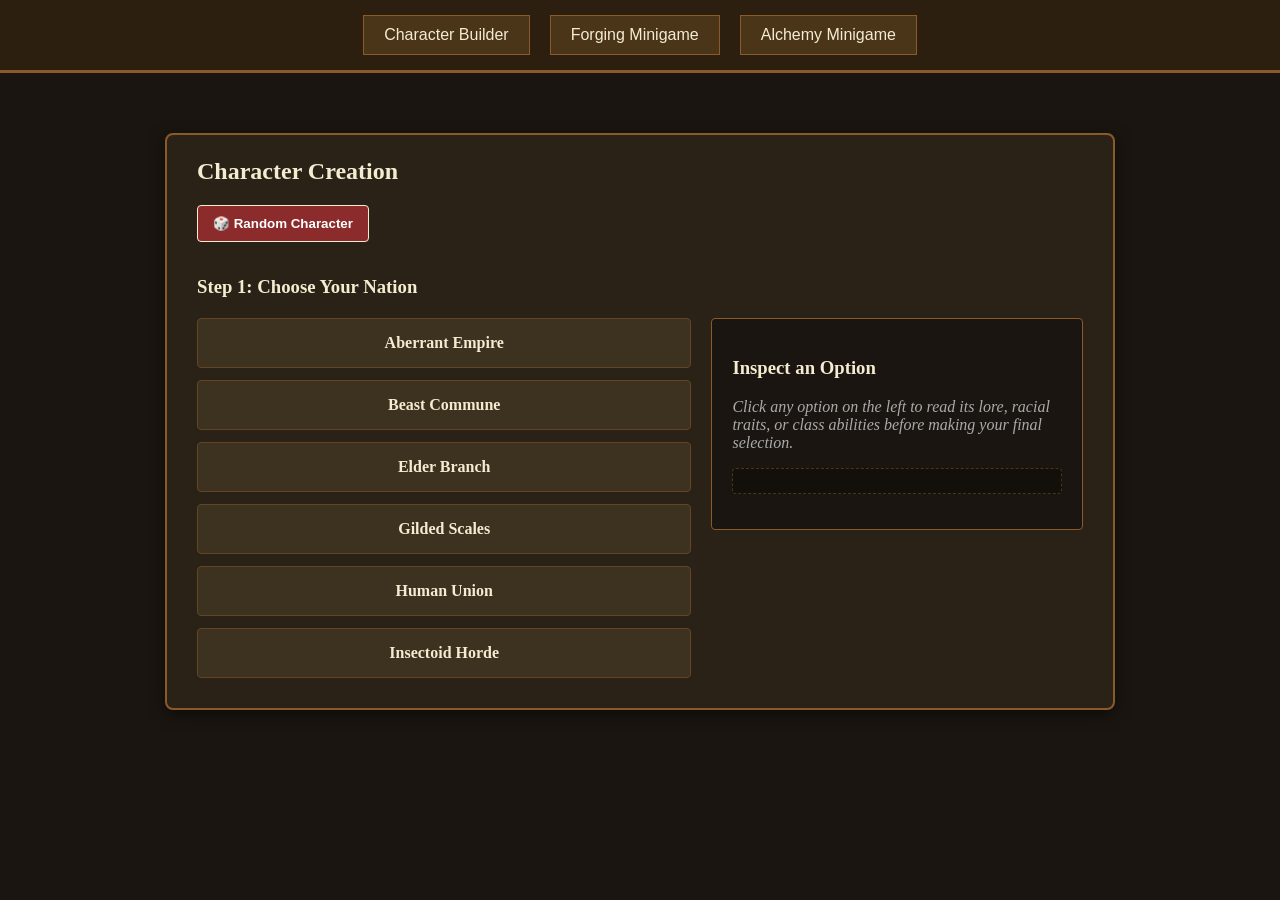
==== index.html @ 2107265b "Add files via upload" ====
<!DOCTYPE html>
<html lang="en">
<head>
    <meta charset="UTF-8">
    <meta name="viewport" content="width=device-width, initial-scale=1.0">
    <title>Dormegantu Player Companion</title>
    <link rel="stylesheet" href="style.css">
</head>
<body>

    <!-- Top Navigation Menu -->
    <nav class="navbar">
        <button onclick="switchView('builder-view')">Character Builder</button>
        <button onclick="switchView('forging-view')">Forging Minigame</button>
        <button onclick="switchView('alchemy-view')">Alchemy Minigame</button>
    </nav>

    <!-- Main Content Area -->
    <main class="content">

        <!-- 1. Character Builder View -->
<section id="builder-view" class="view">
    <h2>Character Creation</h2>
    <button id="random-btn" onclick="generateRandomCharacter()">🎲 Random Character</button>
    
    <h3 id="step-title">Step 1: Choose Your Nation</h3>

    <!-- Two-Column Layout Wrapper -->
    <div class="builder-layout">
        
        <!-- Left Column: The clickable choices -->
        <div id="options-grid" class="grid"></div>

        <!-- Right Column: Your Inspector Panel -->
        <div id="preview-panel" class="preview-column">
            <h3 id="preview-title">Inspect an Option</h3>
            <p id="preview-blurb" style="font-style: italic; color: #aaa;">
                Click any option on the left to read its lore, racial traits, or class abilities before making your final selection.
            </p>
            <div id="preview-features"></div>
            <!-- The confirmation button lives here now! -->
            <div id="preview-actions"></div>
        </div>

    </div>
</section>

        <!-- 2. Character Summary View -->
        <section id="summary-view" class="view hidden">
            <h2>Character Summary</h2>
            <div id="summary-card"></div>
            <button onclick="restartBuilder()">Create Another Character</button>
        </section>

        <!-- 3. Forging Minigame View -->
        <section id="forging-view" class="view hidden">
            <h2>The Royal Forge</h2>
            <p>Select materials to forge homebrew gear (Coming soon!).</p>
        </section>

        <!-- 4. Alchemy Minigame View -->
        <section id="alchemy-view" class="view hidden">
            <h2>Alchemy Lab</h2>
            <p>Mix reagents to brew magical potions (Coming soon!).</p>
        </section>

    </main>

	<div id="global-spell-box" class="spell-box"></div>

	<div id="global-feat-box" class="feat-box"></div>

	<script src="script.js"></script>
</body>
</html>
---- style.css ----
/* Core Styling */
body {
    background-color: #1a1510;
    color: #f4ebd0;
    font-family: 'Georgia', serif;
    margin: 0;
    padding: 0;
}

/* Navigation Bar */
.navbar {
    background-color: #2d1f10;
    display: flex;
    justify-content: center;
    padding: 15px;
    border-bottom: 3px solid #8b5a2b;
}

.navbar button {
    background-color: #4a3518;
    border: 1px solid #8b5a2b;
    color: #f4ebd0;
    cursor: pointer;
    font-size: 16px;
    margin: 0 10px;
    padding: 10px 20px;
    transition: 0.3s;
}

.navbar button:hover {
    background-color: #8b5a2b;
}

/* Content Layout */
.content {
    max-width: 950px; /* Widened slightly to give the 2-column layout room to breathe */
    margin: 40px auto;
    padding: 20px;
}

.view {
    background-color: #2a2216;
    border: 2px solid #8b5a2b;
    border-radius: 8px;
    padding: 3px 30px 30px 30px;
    box-shadow: 0 4px 15px rgba(0,0,0,0.5);
}

/* Utility Class to Hide Views */
.hidden {
    display: none !important;
}

/* Two-Column Layout Splits */
.builder-layout {
    display: flex;
    gap: 20px;
    margin-top: 20px;
    align-items: flex-start;
}

/* Options Interaction Elements */
.grid {
    flex: 3;
    display: grid;
    grid-template-columns: 1fr; /* Single column stack works cleaner next to a panel */
    gap: 12px;
    margin-top: 0;
}

.option-card {
    background-color: #3d3120;
    border: 1px solid #634423;
    border-radius: 4px;
    cursor: pointer;
    padding: 15px;
    text-align: center;
    transition: 0.2s;
}

.option-card:hover {
    background-color: #634423;
    border-color: #f4ebd0;
}

#random-btn {
    background-color: #8b2b2b;
    border: 1px solid #f4ebd0;
    color: white;
    cursor: pointer;
    padding: 10px 15px;
    font-weight: bold;
    border-radius: 4px;
    margin-bottom: 15px;
}

/* Right Column: Inspector Panel */
.preview-column {
    flex: 2;
    background-color: #1a1510;
    border: 1px solid #8b5a2b;
    border-radius: 4px;
    padding: 20px;
    position: sticky;
    top: 20px; /* Keeps the panel locked on screen if the options list is long */
    text-align: left;
}

/* Scrollable Features & Spell Box */
#preview-features {
    max-height: 250px;
    overflow-y: auto;
    background-color: #130f0b;
    padding: 12px;
    border-radius: 4px;
    border: 1px dashed #4a3518;
    margin-bottom: 15px;
}

/* Core Spell Tooltip Links */
/* Style the hoverable text link */
.spell-tooltip {
  color: #e4a853;
  font-weight: bold;
  border-bottom: 1px dashed #b89244;
  cursor: help;
}

/* Your custom expanded tooltip box layout */
.spell-box {
  position: fixed; 
  z-index: 2000; 
  width: 320px; 
  max-height: 250px; 
  overflow-y: auto; 
  background-color: #2e261f; 
  color: #f4ebd0; 
  padding: 14px;
  border: 2px solid #b89244; 
  border-radius: 4px;
  box-shadow: 0 6px 12px rgba(0,0,0,0.6);
  font-size: 0.9rem;
  line-height: 1.4;
  pointer-events: auto;
  display: none; 
}

/* Your custom visual scrollbar theme */
.spell-box::-webkit-scrollbar {
  width: 5px;
}
.spell-box::-webkit-scrollbar-thumb {
  background: #b89244;
  border-radius: 3px;
}

/* Class to show the tooltip via JavaScript tracking */
.spell-box.visible {
  display: block;
}

/* Confirm Button styling inside panel */
.confirm-choice-btn {
    background-color: #8b5a2b;
    color: #f4ebd0;
    border: 1px solid #f4ebd0;
    padding: 12px 15px;
    width: 100%;
    font-size: 14px;
    font-weight: bold;
    cursor: pointer;
    transition: 0.2s;
    border-radius: 4px;
}

.confirm-choice-btn:hover {
    background-color: #a06b3a;
}
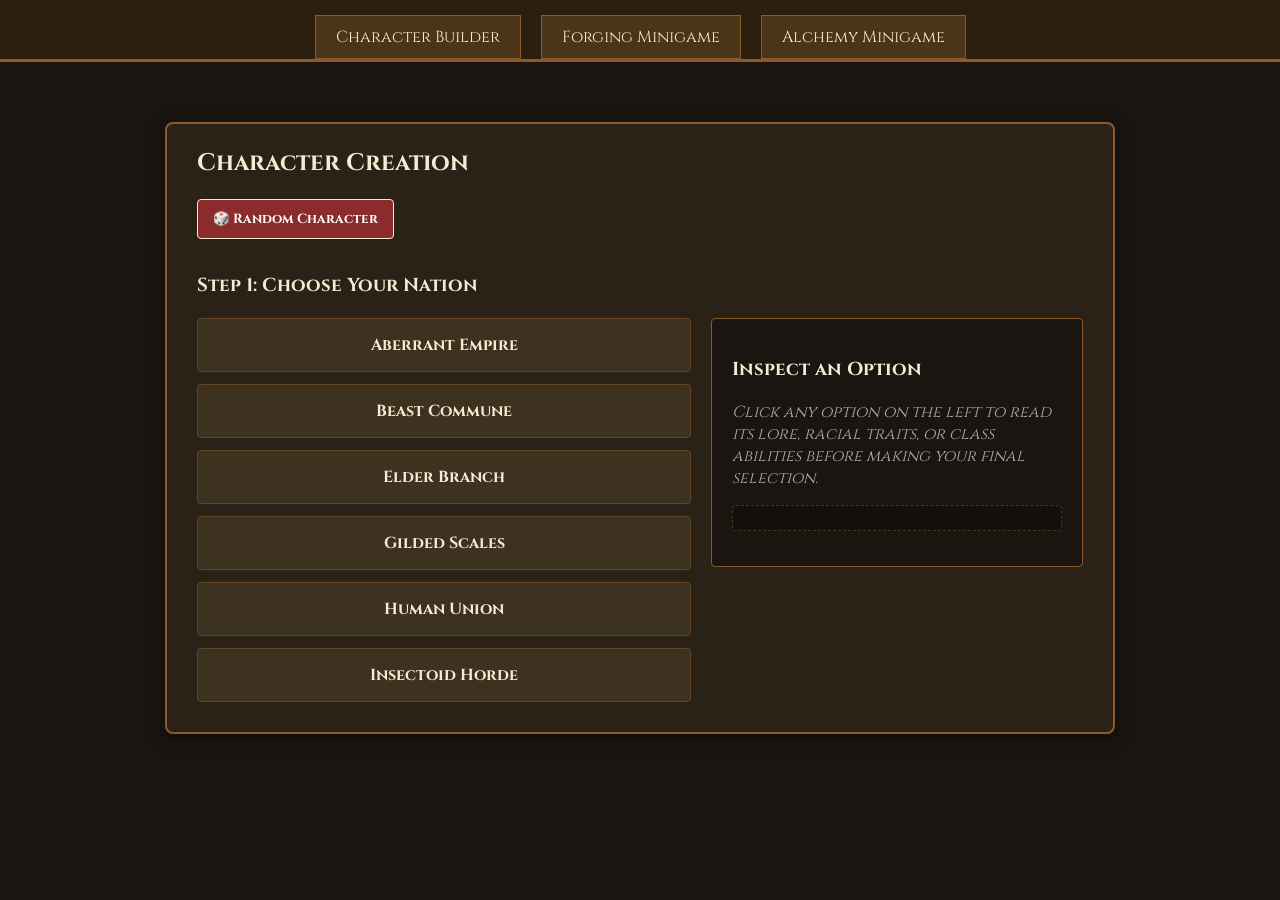
==== commit f3d6d8e0: "Add files via upload" ====
--- a/index.html
+++ b/index.html
@@ -5,6 +5,9 @@
     <meta name="viewport" content="width=device-width, initial-scale=1.0">
     <title>Dormegantu Player Companion</title>
     <link rel="stylesheet" href="style.css">
+    <link rel="preconnect" href="https://fonts.googleapis.com">
+    <link rel="preconnect" href="https://fonts.gstatic.com" crossorigin>
+    <link href="https://fonts.googleapis.com/css2?family=Cinzel:wght@400;500;600;700&display=swap" rel="stylesheet">
 </head>
 <body>
 
@@ -49,18 +52,47 @@
         <section id="summary-view" class="view hidden">
             <h2>Character Summary</h2>
             <div id="summary-card"></div>
-            <button onclick="restartBuilder()">Create Another Character</button>
+            <button class="create-character-btn" onclick="restartBuilder()">Create Another Character</button>
         </section>
 
         <!-- 3. Forging Minigame View -->
         <section id="forging-view" class="view hidden">
-            <h2>The Royal Forge</h2>
+            <h2>The Forge</h2>
             <p>Select materials to forge homebrew gear (Coming soon!).</p>
+            <label for="weapon">Choose the kind of weapon you would like to create:</label>
+            <select id="weapon" name="weapon">
+                <option value="">Select one</option>
+                <option value="battleaxe">Battleaxe</option>
+                <option value="club">Club</option>
+                <option value="dagger">Dagger</option>
+                <option value="flail">Flail</option>
+                <option value="glaive">Glaive</option>
+                <option value="greataxe">Greataxe</option>
+                <option value="greatclub">Greatclub</option>
+                <option value="greatsword">Greatsword</option>
+                <option value="halberd">Halberd</option>
+                <option value="handaxe">Handaxe</option>
+                <option value="javalin">Javalin</option>
+                <option value="lance">Lance</option>
+                <option value="light hammer">Light hammer</option>
+                <option value="longsword">Longsword</option>
+                <option value="mace">Mace</option>
+                <option value="maul">Maul</option>
+                <option value="morningstar">Morningstar</option>
+                <option value="pike">Pike</option>
+                <option value="quarterstaff">Quarterstaff</option>
+                <option value="rapier">Rapier</option>
+                <option value="scimitar">Scimitar</option>
+                <option value="shortsword">Shortsword</option>
+                <option value="sickle">Sickle</option>
+                <option value="spear">Spear</option>
+                <option value="trident">Trident</option>
+            </select>
         </section>
 
         <!-- 4. Alchemy Minigame View -->
         <section id="alchemy-view" class="view hidden">
-            <h2>Alchemy Lab</h2>
+            <h2>Alchemy Cauldron</h2>
             <p>Mix reagents to brew magical potions (Coming soon!).</p>
         </section>
 
@@ -70,6 +102,7 @@
 
 	<div id="global-feat-box" class="feat-box"></div>
 
-	<script src="script.js"></script>
+    <script src="data.js"></script>
+    <script src="script.js"></script>
 </body>
 </html>
--- a/style.css
+++ b/style.css
@@ -2,7 +2,7 @@
 body {
     background-color: #1a1510;
     color: #f4ebd0;
-    font-family: 'Georgia', serif;
+    font-family: 'Cinzel', serif;
     margin: 0;
     padding: 0;
 }
@@ -12,7 +12,8 @@
     background-color: #2d1f10;
     display: flex;
     justify-content: center;
-    padding: 15px;
+    padding-bottom: 0;
+    padding: 15px 15px 0 15px;
     border-bottom: 3px solid #8b5a2b;
 }
 
@@ -21,6 +22,7 @@
     border: 1px solid #8b5a2b;
     color: #f4ebd0;
     cursor: pointer;
+    font-family: 'Cinzel', serif;
     font-size: 16px;
     margin: 0 10px;
     padding: 10px 20px;
@@ -89,6 +91,7 @@
     color: white;
     cursor: pointer;
     padding: 10px 15px;
+    font-family: 'Cinzel', serif;
     font-weight: bold;
     border-radius: 4px;
     margin-bottom: 15px;
@@ -133,7 +136,7 @@
   width: 320px; 
   max-height: 250px; 
   overflow-y: auto; 
-  background-color: #2e261f; 
+  background-color: #044111; 
   color: #f4ebd0; 
   padding: 14px;
   border: 2px solid #b89244; 
@@ -143,6 +146,7 @@
   line-height: 1.4;
   pointer-events: auto;
   display: none; 
+  color: #000000;
 }
 
 /* Your custom visual scrollbar theme */
@@ -166,6 +170,7 @@
     border: 1px solid #f4ebd0;
     padding: 12px 15px;
     width: 100%;
+    font-family: 'Cinzel', serif;
     font-size: 14px;
     font-weight: bold;
     cursor: pointer;
@@ -175,4 +180,13 @@
 
 .confirm-choice-btn:hover {
     background-color: #a06b3a;
+}
+
+.create-character-btn {
+   background-color: #4a3518;
+    border: 1px solid #8b5a2b;
+    color: #f4ebd0;
+    font-family: 'Cinzel', serif;
+    font-size: 14px;
+    border-radius: 0 0 8px 8px;
 }
